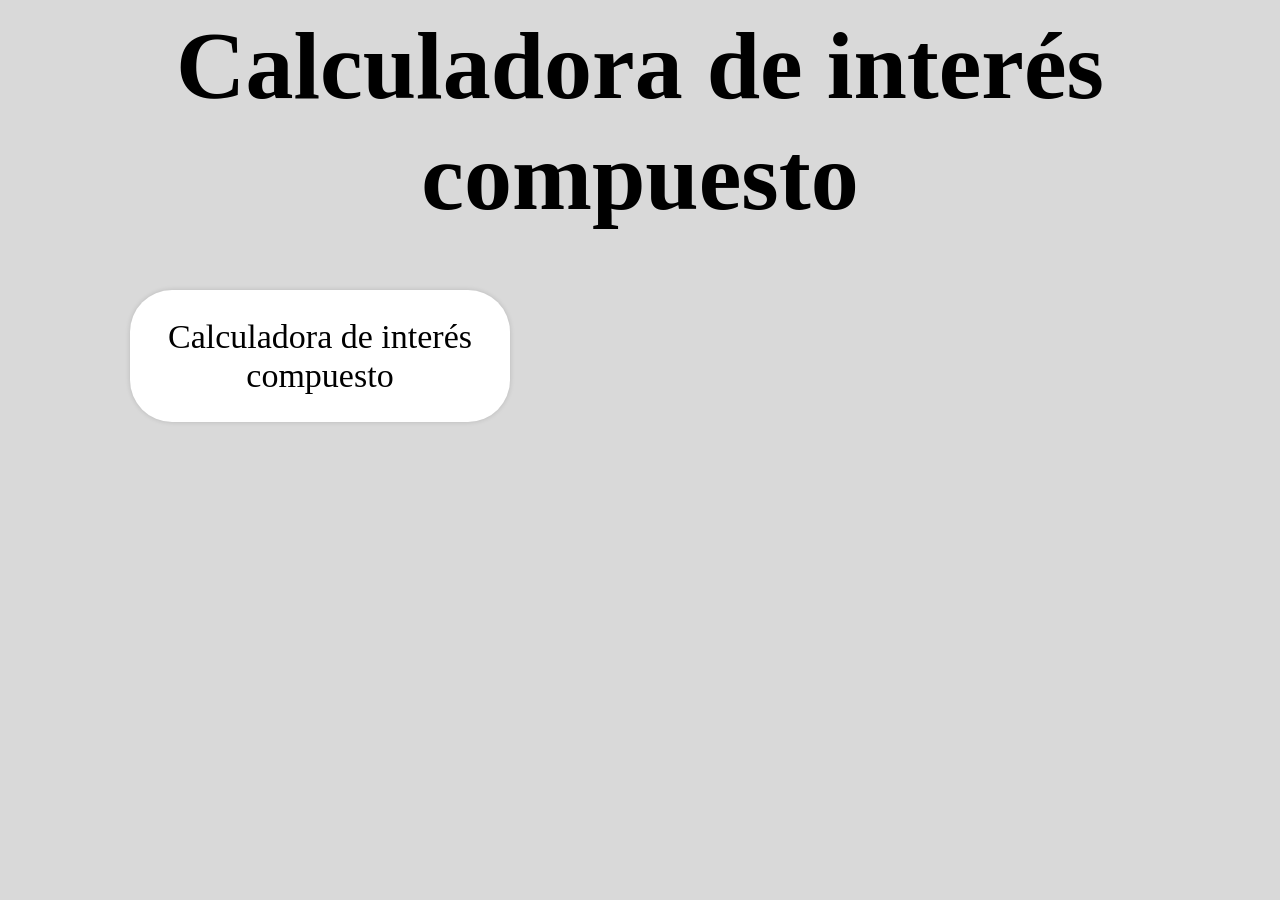
==== docs/index.html @ f75616f0 "Publicar sitio web en docs" ====
<!DOCTYPE html>
<html lang="es">
<head>
    <meta charset="UTF-8">
    <meta name="viewport" content="width=device-width, initial-scale=1.0">
    <title>Calculadora de interes compuesto</title>
    <link rel="stylesheet" href="style.css">
</head>
<body>

    <div class="barra-superior"></div>

    <h1>Calculadora de interés compuesto</h1>
    </h1>

    <a href="calculadora.html" class="boton">
        Calculadora de interés<br>compuesto
    </a>

</body>
</html>
---- docs/style.css ----
*{
    margin:0;
    padding:0;
    box-sizing:border-box;
}

body{
    background:#d9d9d9;
    font-family:"Times New Roman", serif;
    overflow:hidden;
}

/* Barra superior */

.barra{
    width:100%;
    height:48px;
    background:#111116;
}

/* Título */

h1{
    text-align:center;
    font-size:96px;
    font-weight:bold;
    margin-top:10px;
}

/* Botón */

.boton{
    position:absolute;
    left:130px;
    top:290px;

    width:380px;
    height:132px;

    background:white;

    border-radius:42px;

    display:flex;
    justify-content:center;
    align-items:center;

    text-align:center;

    text-decoration:none;

    color:black;

    font-size:34px;
    line-height:1.15;

    box-shadow:0 0 5px rgba(0,0,0,.15);

    transition:.2s;
}

.boton:hover{
    transform:scale(1.02);
}
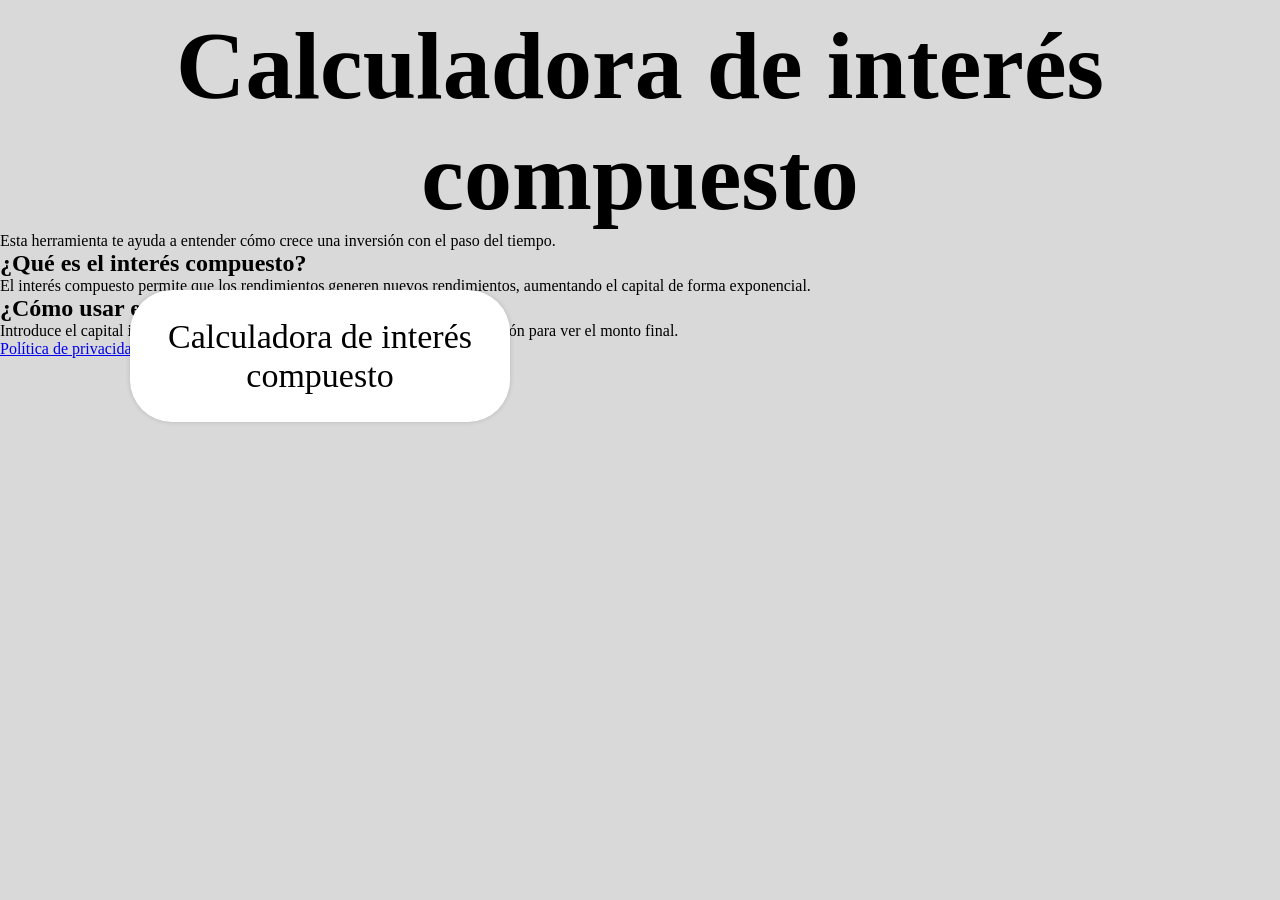
==== commit 2c9e9317: "Configure GitHub Pages deployment" ====
--- a/docs/index.html
+++ b/docs/index.html
@@ -3,19 +3,38 @@
 <head>
     <meta charset="UTF-8">
     <meta name="viewport" content="width=device-width, initial-scale=1.0">
-    <title>Calculadora de interes compuesto</title>
+    <title>Calculadora de interés compuesto</title>
+    <meta name="description" content="Calculadora de interés compuesto online. Aprende qué es el interés compuesto y calcula el valor futuro de tu inversión.">
+    <meta name="google-adsense-account" content="ca-pub-9041580058203929">
+    <script async src="https://pagead2.googlesyndication.com/pagead/js/adsbygoogle.js?client=ca-pub-9041580058203929"
+        crossorigin="anonymous"></script>
     <link rel="stylesheet" href="style.css">
 </head>
 <body>
-
     <div class="barra-superior"></div>
 
-    <h1>Calculadora de interés compuesto</h1>
-    </h1>
+    <main>
+        <h1>Calculadora de interés compuesto</h1>
+        <p>Esta herramienta te ayuda a entender cómo crece una inversión con el paso del tiempo.</p>
 
-    <a href="calculadora.html" class="boton">
-        Calculadora de interés<br>compuesto
-    </a>
+        <a href="calculadora.html" class="boton">
+            Calculadora de interés<br>compuesto
+        </a>
 
+        <section>
+            <h2>¿Qué es el interés compuesto?</h2>
+            <p>El interés compuesto permite que los rendimientos generen nuevos rendimientos, aumentando el capital de forma exponencial.</p>
+        </section>
+
+        <section>
+            <h2>¿Cómo usar esta calculadora?</h2>
+            <p>Introduce el capital inicial, la tasa anual, los años y la frecuencia de capitalización para ver el monto final.</p>
+        </section>
+
+        <p>
+            <a href="politica-privacidad.html">Política de privacidad</a> |
+            <a href="contacto.html">Contacto</a>
+        </p>
+    </main>
 </body>
 </html>
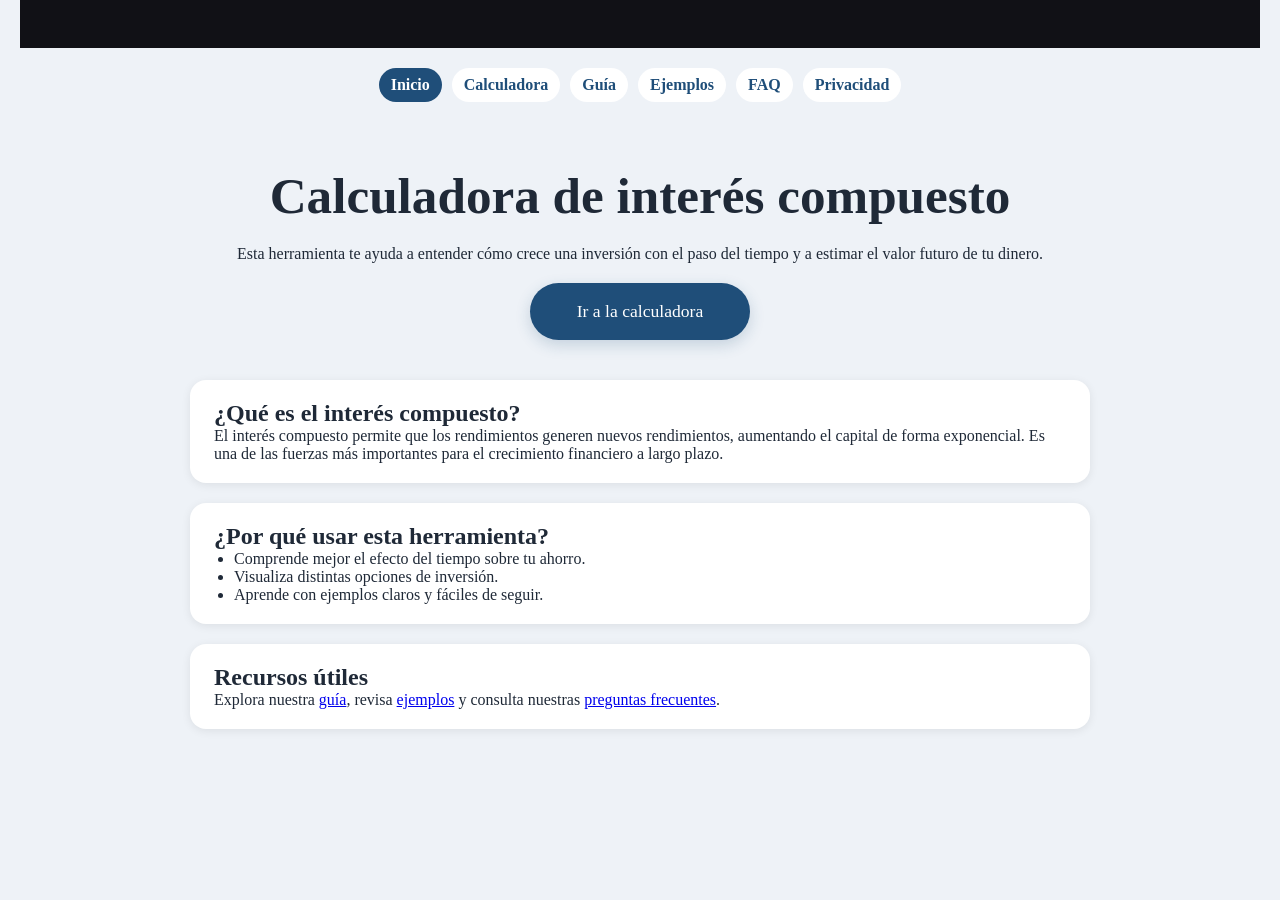
==== commit b906cf2b: "Expand site content for AdSense readiness" ====
--- a/docs/index.html
+++ b/docs/index.html
@@ -3,8 +3,8 @@
 <head>
     <meta charset="UTF-8">
     <meta name="viewport" content="width=device-width, initial-scale=1.0">
-    <title>Calculadora de interés compuesto</title>
-    <meta name="description" content="Calculadora de interés compuesto online. Aprende qué es el interés compuesto y calcula el valor futuro de tu inversión.">
+    <title>Calculadora de interés compuesto | Herramienta útil</title>
+    <meta name="description" content="Calculadora de interés compuesto online para estimar el valor futuro de una inversión con ejemplos claros y explicaciones sencillas.">
     <meta name="google-adsense-account" content="ca-pub-9041580058203929">
     <script async src="https://pagead2.googlesyndication.com/pagead/js/adsbygoogle.js?client=ca-pub-9041580058203929"
         crossorigin="anonymous"></script>
@@ -13,28 +13,40 @@
 <body>
     <div class="barra-superior"></div>
 
+    <nav class="nav">
+        <a href="index.html" class="nav-link activo">Inicio</a>
+        <a href="calculadora.html" class="nav-link">Calculadora</a>
+        <a href="guia-interes-compuesto.html" class="nav-link">Guía</a>
+        <a href="ejemplos-interes-compuesto.html" class="nav-link">Ejemplos</a>
+        <a href="faq.html" class="nav-link">FAQ</a>
+        <a href="politica-privacidad.html" class="nav-link">Privacidad</a>
+    </nav>
+
     <main>
-        <h1>Calculadora de interés compuesto</h1>
-        <p>Esta herramienta te ayuda a entender cómo crece una inversión con el paso del tiempo.</p>
-
-        <a href="calculadora.html" class="boton">
-            Calculadora de interés<br>compuesto
-        </a>
-
-        <section>
-            <h2>¿Qué es el interés compuesto?</h2>
-            <p>El interés compuesto permite que los rendimientos generen nuevos rendimientos, aumentando el capital de forma exponencial.</p>
+        <section class="hero">
+            <h1>Calculadora de interés compuesto</h1>
+            <p>Esta herramienta te ayuda a entender cómo crece una inversión con el paso del tiempo y a estimar el valor futuro de tu dinero.</p>
+            <a href="calculadora.html" class="boton">Ir a la calculadora</a>
         </section>
 
-        <section>
-            <h2>¿Cómo usar esta calculadora?</h2>
-            <p>Introduce el capital inicial, la tasa anual, los años y la frecuencia de capitalización para ver el monto final.</p>
+        <section class="card">
+            <h2>¿Qué es el interés compuesto?</h2>
+            <p>El interés compuesto permite que los rendimientos generen nuevos rendimientos, aumentando el capital de forma exponencial. Es una de las fuerzas más importantes para el crecimiento financiero a largo plazo.</p>
         </section>
 
-        <p>
-            <a href="politica-privacidad.html">Política de privacidad</a> |
-            <a href="contacto.html">Contacto</a>
-        </p>
+        <section class="card">
+            <h2>¿Por qué usar esta herramienta?</h2>
+            <ul class="lista">
+                <li>Comprende mejor el efecto del tiempo sobre tu ahorro.</li>
+                <li>Visualiza distintas opciones de inversión.</li>
+                <li>Aprende con ejemplos claros y fáciles de seguir.</li>
+            </ul>
+        </section>
+
+        <section class="card">
+            <h2>Recursos útiles</h2>
+            <p>Explora nuestra <a href="guia-interes-compuesto.html">guía</a>, revisa <a href="ejemplos-interes-compuesto.html">ejemplos</a> y consulta nuestras <a href="faq.html">preguntas frecuentes</a>.</p>
+        </section>
     </main>
 </body>
 </html>
--- a/docs/style.css
+++ b/docs/style.css
@@ -5,60 +5,120 @@
 }
 
 body{
-    background:#d9d9d9;
-    font-family:"Times New Roman", serif;
-    overflow:hidden;
+    background:#eef2f7;
+    font-family:"Georgia", "Times New Roman", serif;
+    overflow:auto;
+    min-height:100vh;
+    padding:0 20px 40px;
+    color:#1f2937;
+}
+
+main{
+    max-width:900px;
+    margin:0 auto;
+    padding:20px 0 60px;
 }
 
 /* Barra superior */
 
-.barra{
+.barra-superior{
     width:100%;
     height:48px;
     background:#111116;
+    margin-bottom:20px;
 }
 
-/* Título */
+.nav{
+    max-width:900px;
+    margin:0 auto 24px;
+    display:flex;
+    flex-wrap:wrap;
+    gap:10px;
+    justify-content:center;
+}
+
+.nav-link{
+    text-decoration:none;
+    color:#1f4e79;
+    font-weight:bold;
+    padding:8px 12px;
+    border-radius:999px;
+    background:#ffffff;
+}
+
+.nav-link.activo{
+    background:#1f4e79;
+    color:#ffffff;
+}
+
+.hero{
+    text-align:center;
+    margin:20px 0 30px;
+}
 
 h1{
     text-align:center;
-    font-size:96px;
+    font-size:clamp(2rem, 4vw, 3.2rem);
     font-weight:bold;
-    margin-top:10px;
+    margin:10px 0 20px;
+}
+
+.card{
+    background:#ffffff;
+    border-radius:16px;
+    padding:20px 24px;
+    margin-bottom:20px;
+    box-shadow:0 2px 10px rgba(0,0,0,0.08);
+}
+
+.lista{
+    padding-left:20px;
+}
+
+section{
+    margin-bottom:24px;
 }
 
 /* Botón */
 
 .boton{
-    position:absolute;
-    left:130px;
-    top:290px;
-
-    width:380px;
-    height:132px;
-
-    background:white;
-
-    border-radius:42px;
-
-    display:flex;
-    justify-content:center;
-    align-items:center;
-
+    display:inline-block;
+    margin:20px auto 10px;
+    padding:18px 28px;
+    width:auto;
+    min-width:220px;
+    background:#1f4e79;
+    border-radius:999px;
     text-align:center;
-
     text-decoration:none;
-
-    color:black;
-
-    font-size:34px;
-    line-height:1.15;
-
-    box-shadow:0 0 5px rgba(0,0,0,.15);
-
-    transition:.2s;
+    color:#ffffff;
+    font-size:1.1rem;
+    box-shadow:0 5px 15px rgba(31,78,121,0.2);
 }
 
 .boton:hover{
     transform:scale(1.02);
-}+}
+
+input, button{
+    width:100%;
+    padding:12px;
+    margin:8px 0;
+    border-radius:10px;
+    border:1px solid #cbd5e1;
+    box-sizing:border-box;
+}
+
+button{
+    background:#1f4e79;
+    color:#ffffff;
+    border:none;
+    cursor:pointer;
+}
+
+.resultado{
+    margin-top:20px;
+    background:#eef6ff;
+    padding:15px;
+    border-radius:10px;
+}
